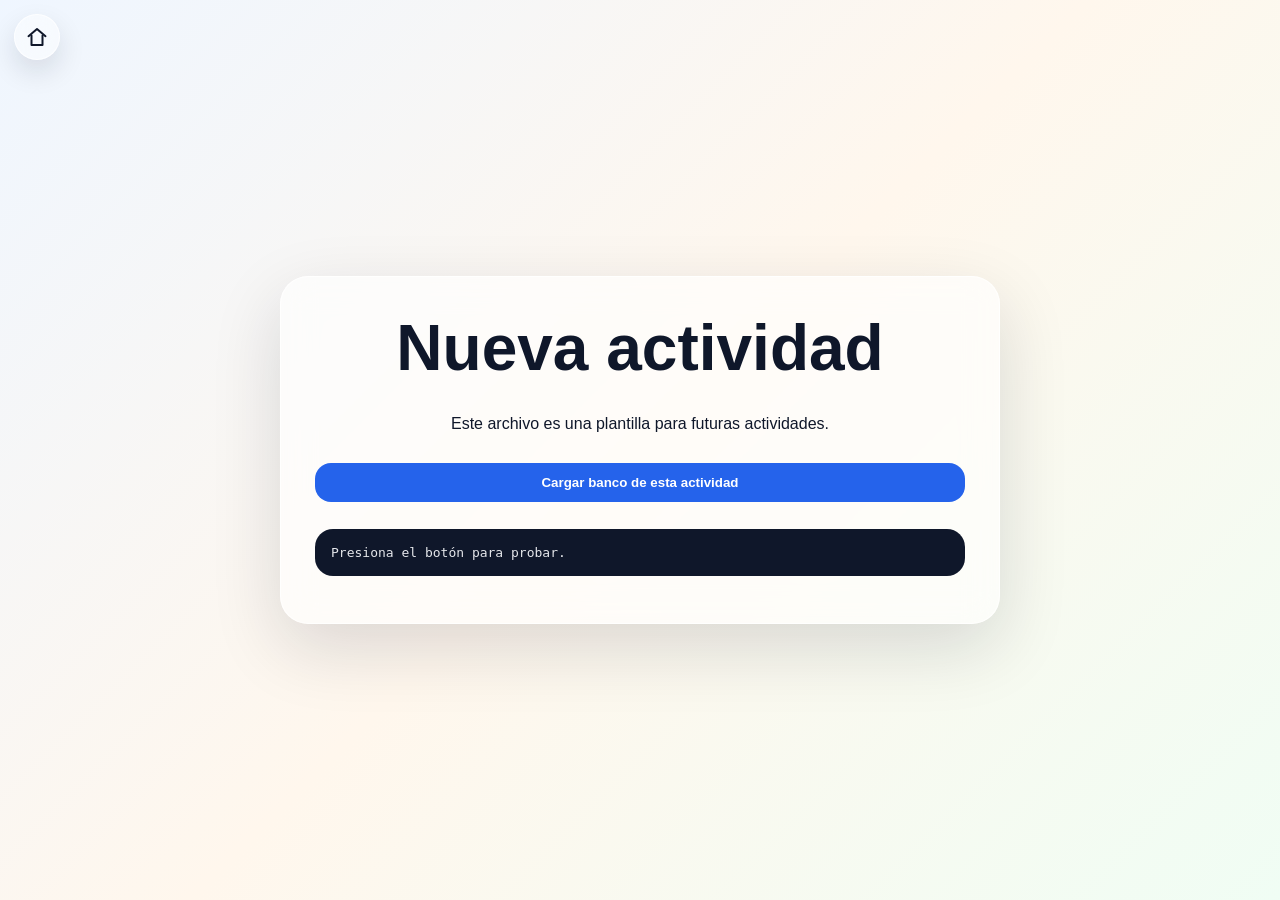
==== activity-template.html @ c899e72d "Add files via upload" ====
<!DOCTYPE html>
<html lang="es">
<head>
  <meta charset="UTF-8" />
  <meta name="viewport" content="width=device-width, initial-scale=1.0" />
  <title>Nueva actividad</title>
  <script src="activity-bank-helper.js"></script>
  <style>
    * { box-sizing: border-box; }
    body {
      margin: 0;
      min-height: 100dvh;
      font-family: Arial, sans-serif;
      background: linear-gradient(135deg, #eff6ff, #fff7ed, #f0fdf4);
      color: #0f172a;
      display: grid;
      place-items: center;
      padding: 24px;
    }
    .home-btn {
      position: fixed;
      top: 14px;
      left: 14px;
      width: 46px;
      height: 46px;
      border-radius: 999px;
      display: grid;
      place-items: center;
      background: rgba(255,255,255,.46);
      border: 1px solid rgba(255,255,255,.72);
      backdrop-filter: blur(14px);
      box-shadow: 0 12px 28px rgba(15,23,42,.12);
      color: #0f172a;
      text-decoration: none;
    }
    .card {
      width: min(720px, 100%);
      border-radius: 28px;
      background: rgba(255,255,255,.62);
      border: 1px solid rgba(255,255,255,.75);
      backdrop-filter: blur(16px);
      box-shadow: 0 24px 70px rgba(15,23,42,.14);
      padding: clamp(18px, 4vw, 34px);
      display: grid;
      gap: 14px;
      text-align: center;
    }
    h1 { margin: 0; font-size: clamp(2rem, 7vw, 4rem); }
    button {
      border: 0;
      border-radius: 16px;
      background: #2563eb;
      color: white;
      padding: 12px 16px;
      font-weight: 900;
      cursor: pointer;
    }
    pre {
      text-align: left;
      white-space: pre-wrap;
      background: #0f172a;
      color: #e5e7eb;
      border-radius: 18px;
      padding: 16px;
      overflow: auto;
    }
  </style>
</head>
<body>
  <a class="home-btn" href="index.html" aria-label="Inicio">
    <svg width="24" height="24" viewBox="0 0 24 24" fill="none" aria-hidden="true">
      <path d="M3.5 11.2 12 4l8.5 7.2" stroke="currentColor" stroke-width="2" stroke-linecap="round" stroke-linejoin="round"/>
      <path d="M6.5 10.5V20h11v-9.5" stroke="currentColor" stroke-width="2" stroke-linecap="round" stroke-linejoin="round"/>
    </svg>
  </a>

  <main class="card">
    <h1>Nueva actividad</h1>
    <p>Este archivo es una plantilla para futuras actividades.</p>
    <button id="loadBtn">Cargar banco de esta actividad</button>
    <pre id="output">Presiona el botón para probar.</pre>
  </main>

  <script>
    const ACTIVITY_ID = "nueva-actividad";

    document.getElementById("loadBtn").addEventListener("click", async () => {
      try {
        const activityBank = await ESLBank.getActivityBank(ACTIVITY_ID);
        document.getElementById("output").textContent = JSON.stringify(activityBank, null, 2);
      } catch (error) {
        document.getElementById("output").textContent = error.message;
      }
    });
  </script>
</body>
</html>
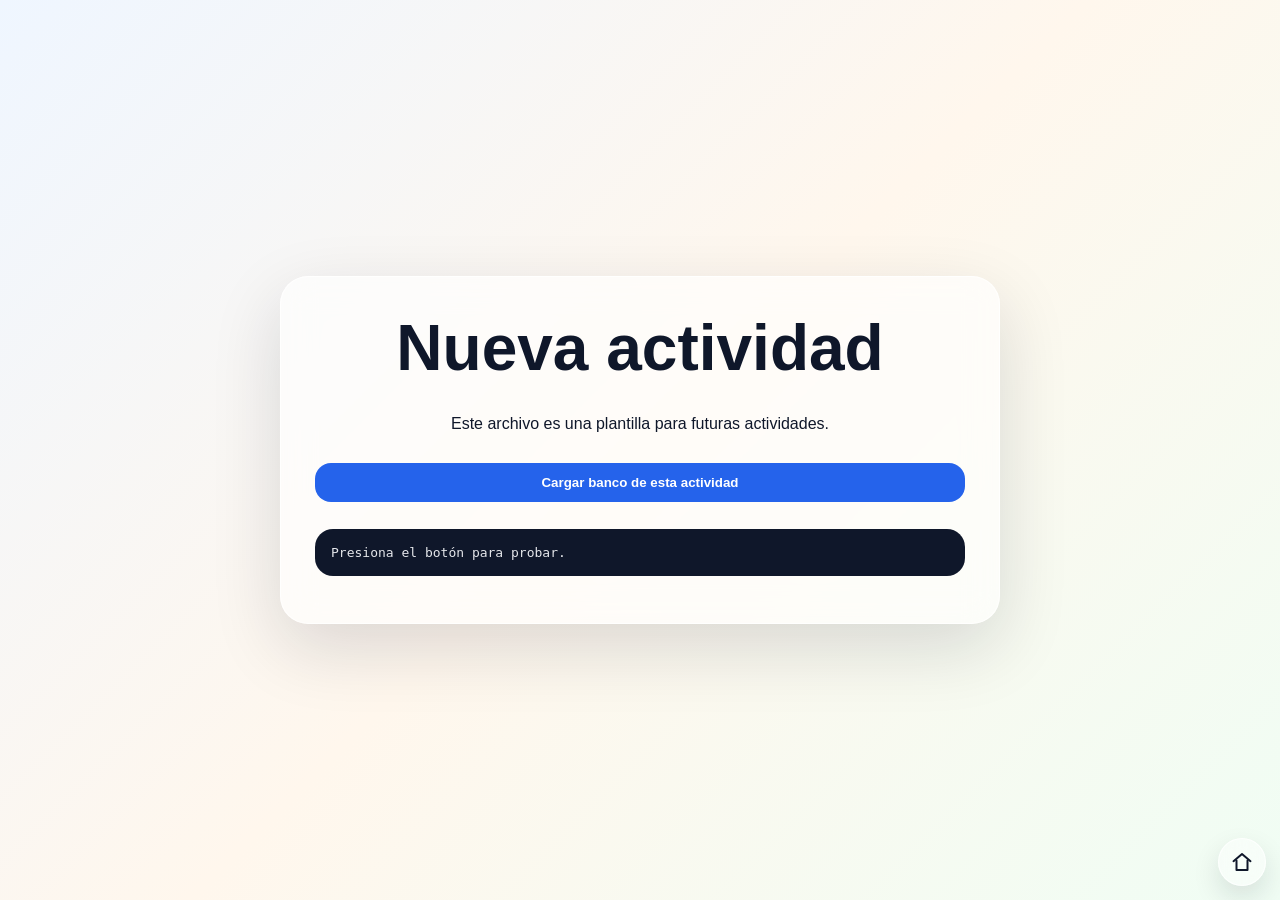
==== commit eacc4bd6: "Add files via upload" ====
--- a/activity-template.html
+++ b/activity-template.html
@@ -19,10 +19,10 @@
     }
     .home-btn {
       position: fixed;
-      top: 14px;
-      left: 14px;
-      width: 46px;
-      height: 46px;
+      right: max(14px, env(safe-area-inset-right));
+      bottom: max(14px, env(safe-area-inset-bottom));
+      width: 48px;
+      height: 48px;
       border-radius: 999px;
       display: grid;
       place-items: center;
@@ -67,7 +67,7 @@
   </style>
 </head>
 <body>
-  <a class="home-btn" href="index.html" aria-label="Inicio">
+  <a class="home-btn" href="index.html" aria-label="Inicio" id="homeBtn">
     <svg width="24" height="24" viewBox="0 0 24 24" fill="none" aria-hidden="true">
       <path d="M3.5 11.2 12 4l8.5 7.2" stroke="currentColor" stroke-width="2" stroke-linecap="round" stroke-linejoin="round"/>
       <path d="M6.5 10.5V20h11v-9.5" stroke="currentColor" stroke-width="2" stroke-linecap="round" stroke-linejoin="round"/>
@@ -84,6 +84,14 @@
   <script>
     const ACTIVITY_ID = "nueva-actividad";
 
+    document.getElementById("homeBtn").addEventListener("click", () => {
+      try {
+        sessionStorage.setItem("ESL_LAST_ACTIVITY_URL", window.location.href);
+        sessionStorage.setItem("ESL_LAST_ACTIVITY_TITLE", document.title || "actividad");
+        sessionStorage.setItem("ESL_HOME_FROM_ACTIVITY", "1");
+      } catch (error) {}
+    });
+
     document.getElementById("loadBtn").addEventListener("click", async () => {
       try {
         const activityBank = await ESLBank.getActivityBank(ACTIVITY_ID);
